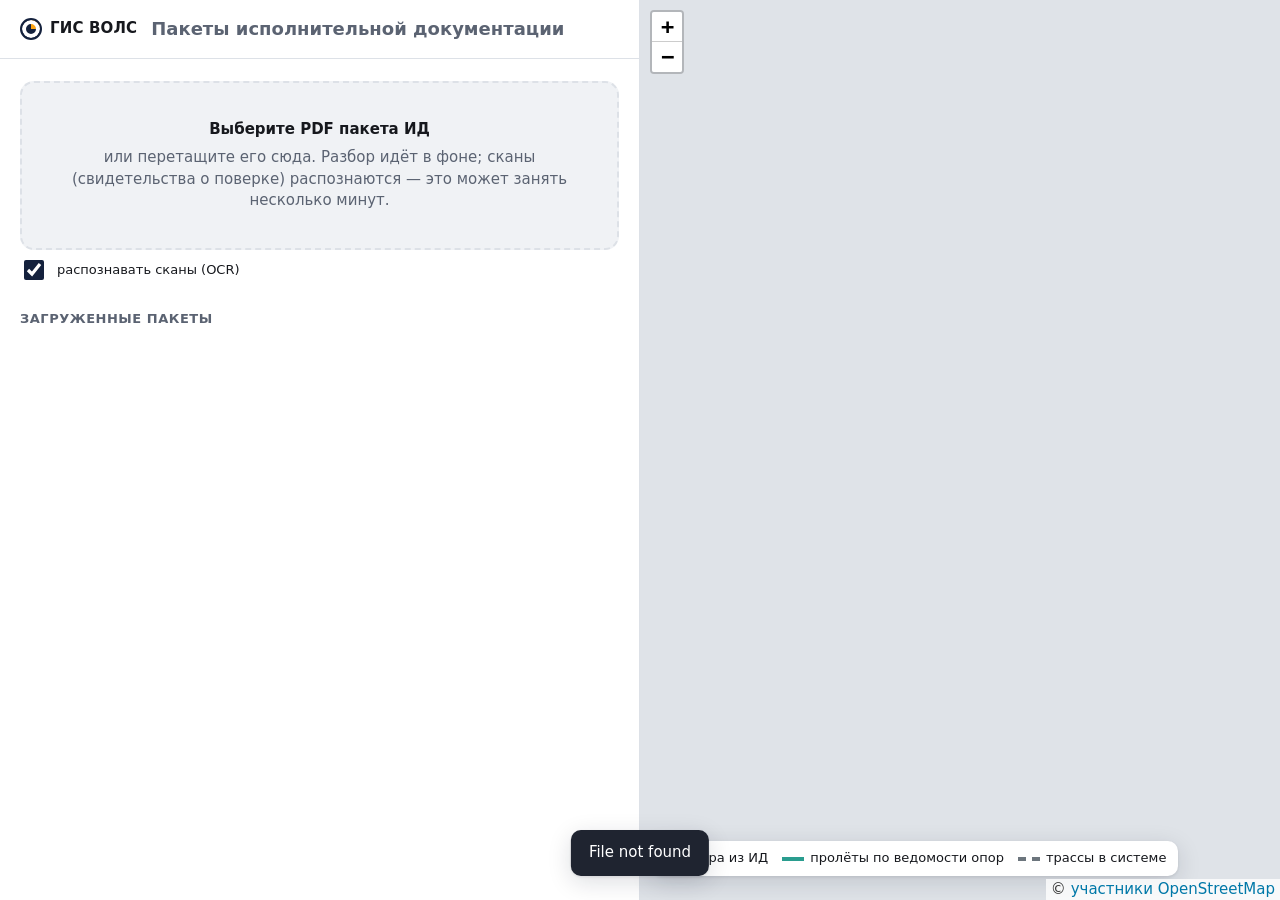
==== frontend/asbuilt.html @ 9b6646ba "Этап 9: импорт пакетов ИД, проверка качества, сопоставление с сетью - services/asbuilt/parser.py: пр" ====
<!doctype html>
<html lang="ru">
<head>
  <meta charset="utf-8">
  <meta name="viewport" content="width=device-width, initial-scale=1, viewport-fit=cover">
  <title>Пакеты ИД — ГИС ВОЛС</title>
  <link rel="stylesheet" href="vendor/leaflet/leaflet.css">
  <link rel="stylesheet" href="css/app.css">
</head>
<body class="import-page">
  <aside class="import-side">
    <header class="import-head">
      <a href="/" class="brand" title="К карте"><span class="brand-mark" aria-hidden="true"></span>ГИС ВОЛС</a>
      <h1>Пакеты исполнительной документации</h1>
    </header>

    <section id="step-list" class="step">
      <label id="drop" class="drop">
        <input id="file" type="file" accept=".pdf,application/pdf">
        <strong>Выберите PDF пакета ИД</strong>
        <span class="muted">или перетащите его сюда. Разбор идёт в фоне; сканы (свидетельства о поверке)
          распознаются — это может занять несколько минут.</span>
      </label>
      <label class="toggle small"><input id="ocr" type="checkbox" checked> распознавать сканы (OCR)</label>
      <p id="upload-status" class="muted" hidden></p>
      <h2>Загруженные пакеты</h2>
      <ul id="packages" class="jobs"></ul>
    </section>

    <section id="step-view" class="step" hidden>
      <div class="file-line"><span id="pkg-title"></span>
        <button id="btn-back" class="btn btn-small" type="button">← К списку</button></div>
      <div id="pkg-body"></div>
    </section>
  </aside>

  <main class="import-map">
    <div id="map" aria-label="Опоры из пакета ИД"></div>
    <div class="map-legend">
      <span><i class="dot dot-new"></i>опора из ИД</span>
      <span><i class="lg lg-new"></i>пролёты по ведомости опор</span>
      <span><i class="lg lg-duplicate"></i>трассы в системе</span>
    </div>
  </main>

  <div id="toast" class="toast" role="status" hidden></div>
  <script src="vendor/leaflet/leaflet.js"></script>
  <script type="module" src="js/asbuilt.js"></script>
</body>
</html>
---- frontend/vendor/leaflet/leaflet.css ----
/* required styles */

.leaflet-pane,
.leaflet-tile,
.leaflet-marker-icon,
.leaflet-marker-shadow,
.leaflet-tile-container,
.leaflet-pane > svg,
.leaflet-pane > canvas,
.leaflet-zoom-box,
.leaflet-image-layer,
.leaflet-layer {
	position: absolute;
	left: 0;
	top: 0;
	}
.leaflet-container {
	overflow: hidden;
	}
.leaflet-tile,
.leaflet-marker-icon,
.leaflet-marker-shadow {
	-webkit-user-select: none;
	   -moz-user-select: none;
	        user-select: none;
	  -webkit-user-drag: none;
	}
/* Prevents IE11 from highlighting tiles in blue */
.leaflet-tile::selection {
	background: transparent;
}
/* Safari renders non-retina tile on retina better with this, but Chrome is worse */
.leaflet-safari .leaflet-tile {
	image-rendering: -webkit-optimize-contrast;
	}
/* hack that prevents hw layers "stretching" when loading new tiles */
.leaflet-safari .leaflet-tile-container {
	width: 1600px;
	height: 1600px;
	-webkit-transform-origin: 0 0;
	}
.leaflet-marker-icon,
.leaflet-marker-shadow {
	display: block;
	}
/* .leaflet-container svg: reset svg max-width decleration shipped in Joomla! (joomla.org) 3.x */
/* .leaflet-container img: map is broken in FF if you have max-width: 100% on tiles */
.leaflet-container .leaflet-overlay-pane svg {
	max-width: none !important;
	max-height: none !important;
	}
.leaflet-container .leaflet-marker-pane img,
.leaflet-container .leaflet-shadow-pane img,
.leaflet-container .leaflet-tile-pane img,
.leaflet-container img.leaflet-image-layer,
.leaflet-container .leaflet-tile {
	max-width: none !important;
	max-height: none !important;
	width: auto;
	padding: 0;
	}

.leaflet-container img.leaflet-tile {
	/* See: https://bugs.chromium.org/p/chromium/issues/detail?id=600120 */
	mix-blend-mode: plus-lighter;
}

.leaflet-container.leaflet-touch-zoom {
	-ms-touch-action: pan-x pan-y;
	touch-action: pan-x pan-y;
	}
.leaflet-container.leaflet-touch-drag {
	-ms-touch-action: pinch-zoom;
	/* Fallback for FF which doesn't support pinch-zoom */
	touch-action: none;
	touch-action: pinch-zoom;
}
.leaflet-container.leaflet-touch-drag.leaflet-touch-zoom {
	-ms-touch-action: none;
	touch-action: none;
}
.leaflet-container {
	-webkit-tap-highlight-color: transparent;
}
.leaflet-container a {
	-webkit-tap-highlight-color: rgba(51, 181, 229, 0.4);
}
.leaflet-tile {
	filter: inherit;
	visibility: hidden;
	}
.leaflet-tile-loaded {
	visibility: inherit;
	}
.leaflet-zoom-box {
	width: 0;
	height: 0;
	-moz-box-sizing: border-box;
	     box-sizing: border-box;
	z-index: 800;
	}
/* workaround for https://bugzilla.mozilla.org/show_bug.cgi?id=888319 */
.leaflet-overlay-pane svg {
	-moz-user-select: none;
	}

.leaflet-pane         { z-index: 400; }

.leaflet-tile-pane    { z-index: 200; }
.leaflet-overlay-pane { z-index: 400; }
.leaflet-shadow-pane  { z-index: 500; }
.leaflet-marker-pane  { z-index: 600; }
.leaflet-tooltip-pane   { z-index: 650; }
.leaflet-popup-pane   { z-index: 700; }

.leaflet-map-pane canvas { z-index: 100; }
.leaflet-map-pane svg    { z-index: 200; }

.leaflet-vml-shape {
	width: 1px;
	height: 1px;
	}
.lvml {
	behavior: url(#default#VML);
	display: inline-block;
	position: absolute;
	}


/* control positioning */

.leaflet-control {
	position: relative;
	z-index: 800;
	pointer-events: visiblePainted; /* IE 9-10 doesn't have auto */
	pointer-events: auto;
	}
.leaflet-top,
.leaflet-bottom {
	position: absolute;
	z-index: 1000;
	pointer-events: none;
	}
.leaflet-top {
	top: 0;
	}
.leaflet-right {
	right: 0;
	}
.leaflet-bottom {
	bottom: 0;
	}
.leaflet-left {
	left: 0;
	}
.leaflet-control {
	float: left;
	clear: both;
	}
.leaflet-right .leaflet-control {
	float: right;
	}
.leaflet-top .leaflet-control {
	margin-top: 10px;
	}
.leaflet-bottom .leaflet-control {
	margin-bottom: 10px;
	}
.leaflet-left .leaflet-control {
	margin-left: 10px;
	}
.leaflet-right .leaflet-control {
	margin-right: 10px;
	}


/* zoom and fade animations */

.leaflet-fade-anim .leaflet-popup {
	opacity: 0;
	-webkit-transition: opacity 0.2s linear;
	   -moz-transition: opacity 0.2s linear;
	        transition: opacity 0.2s linear;
	}
.leaflet-fade-anim .leaflet-map-pane .leaflet-popup {
	opacity: 1;
	}
.leaflet-zoom-animated {
	-webkit-transform-origin: 0 0;
	    -ms-transform-origin: 0 0;
	        transform-origin: 0 0;
	}
svg.leaflet-zoom-animated {
	will-change: transform;
}

.leaflet-zoom-anim .leaflet-zoom-animated {
	-webkit-transition: -webkit-transform 0.25s cubic-bezier(0,0,0.25,1);
	   -moz-transition:    -moz-transform 0.25s cubic-bezier(0,0,0.25,1);
	        transition:         transform 0.25s cubic-bezier(0,0,0.25,1);
	}
.leaflet-zoom-anim .leaflet-tile,
.leaflet-pan-anim .leaflet-tile {
	-webkit-transition: none;
	   -moz-transition: none;
	        transition: none;
	}

.leaflet-zoom-anim .leaflet-zoom-hide {
	visibility: hidden;
	}


/* cursors */

.leaflet-interactive {
	cursor: pointer;
	}
.leaflet-grab {
	cursor: -webkit-grab;
	cursor:    -moz-grab;
	cursor:         grab;
	}
.leaflet-crosshair,
.leaflet-crosshair .leaflet-interactive {
	cursor: crosshair;
	}
.leaflet-popup-pane,
.leaflet-control {
	cursor: auto;
	}
.leaflet-dragging .leaflet-grab,
.leaflet-dragging .leaflet-grab .leaflet-interactive,
.leaflet-dragging .leaflet-marker-draggable {
	cursor: move;
	cursor: -webkit-grabbing;
	cursor:    -moz-grabbing;
	cursor:         grabbing;
	}

/* marker & overlays interactivity */
.leaflet-marker-icon,
.leaflet-marker-shadow,
.leaflet-image-layer,
.leaflet-pane > svg path,
.leaflet-tile-container {
	pointer-events: none;
	}

.leaflet-marker-icon.leaflet-interactive,
.leaflet-image-layer.leaflet-interactive,
.leaflet-pane > svg path.leaflet-interactive,
svg.leaflet-image-layer.leaflet-interactive path {
	pointer-events: visiblePainted; /* IE 9-10 doesn't have auto */
	pointer-events: auto;
	}

/* visual tweaks */

.leaflet-container {
	background: #ddd;
	outline-offset: 1px;
	}
.leaflet-container a {
	color: #0078A8;
	}
.leaflet-zoom-box {
	border: 2px dotted #38f;
	background: rgba(255,255,255,0.5);
	}


/* general typography */
.leaflet-container {
	font-family: "Helvetica Neue", Arial, Helvetica, sans-serif;
	font-size: 12px;
	font-size: 0.75rem;
	line-height: 1.5;
	}


/* general toolbar styles */

.leaflet-bar {
	box-shadow: 0 1px 5px rgba(0,0,0,0.65);
	border-radius: 4px;
	}
.leaflet-bar a {
	background-color: #fff;
	border-bottom: 1px solid #ccc;
	width: 26px;
	height: 26px;
	line-height: 26px;
	display: block;
	text-align: center;
	text-decoration: none;
	color: black;
	}
.leaflet-bar a,
.leaflet-control-layers-toggle {
	background-position: 50% 50%;
	background-repeat: no-repeat;
	display: block;
	}
.leaflet-bar a:hover,
.leaflet-bar a:focus {
	background-color: #f4f4f4;
	}
.leaflet-bar a:first-child {
	border-top-left-radius: 4px;
	border-top-right-radius: 4px;
	}
.leaflet-bar a:last-child {
	border-bottom-left-radius: 4px;
	border-bottom-right-radius: 4px;
	border-bottom: none;
	}
.leaflet-bar a.leaflet-disabled {
	cursor: default;
	background-color: #f4f4f4;
	color: #bbb;
	}

.leaflet-touch .leaflet-bar a {
	width: 30px;
	height: 30px;
	line-height: 30px;
	}
.leaflet-touch .leaflet-bar a:first-child {
	border-top-left-radius: 2px;
	border-top-right-radius: 2px;
	}
.leaflet-touch .leaflet-bar a:last-child {
	border-bottom-left-radius: 2px;
	border-bottom-right-radius: 2px;
	}

/* zoom control */

.leaflet-control-zoom-in,
.leaflet-control-zoom-out {
	font: bold 18px 'Lucida Console', Monaco, monospace;
	text-indent: 1px;
	}

.leaflet-touch .leaflet-control-zoom-in, .leaflet-touch .leaflet-control-zoom-out  {
	font-size: 22px;
	}


/* layers control */

.leaflet-control-layers {
	box-shadow: 0 1px 5px rgba(0,0,0,0.4);
	background: #fff;
	border-radius: 5px;
	}
.leaflet-control-layers-toggle {
	background-image: url(images/layers.png);
	width: 36px;
	height: 36px;
	}
.leaflet-retina .leaflet-control-layers-toggle {
	background-image: url(images/layers-2x.png);
	background-size: 26px 26px;
	}
.leaflet-touch .leaflet-control-layers-toggle {
	width: 44px;
	height: 44px;
	}
.leaflet-control-layers .leaflet-control-layers-list,
.leaflet-control-layers-expanded .leaflet-control-layers-toggle {
	display: none;
	}
.leaflet-control-layers-expanded .leaflet-control-layers-list {
	display: block;
	position: relative;
	}
.leaflet-control-layers-expanded {
	padding: 6px 10px 6px 6px;
	color: #333;
	background: #fff;
	}
.leaflet-control-layers-scrollbar {
	overflow-y: scroll;
	overflow-x: hidden;
	padding-right: 5px;
	}
.leaflet-control-layers-selector {
	margin-top: 2px;
	position: relative;
	top: 1px;
	}
.leaflet-control-layers label {
	display: block;
	font-size: 13px;
	font-size: 1.08333em;
	}
.leaflet-control-layers-separator {
	height: 0;
	border-top: 1px solid #ddd;
	margin: 5px -10px 5px -6px;
	}

/* Default icon URLs */
.leaflet-default-icon-path { /* used only in path-guessing heuristic, see L.Icon.Default */
	background-image: url(images/marker-icon.png);
	}


/* attribution and scale controls */

.leaflet-container .leaflet-control-attribution {
	background: #fff;
	background: rgba(255, 255, 255, 0.8);
	margin: 0;
	}
.leaflet-control-attribution,
.leaflet-control-scale-line {
	padding: 0 5px;
	color: #333;
	line-height: 1.4;
	}
.leaflet-control-attribution a {
	text-decoration: none;
	}
.leaflet-control-attribution a:hover,
.leaflet-control-attribution a:focus {
	text-decoration: underline;
	}
.leaflet-attribution-flag {
	display: inline !important;
	vertical-align: baseline !important;
	width: 1em;
	height: 0.6669em;
	}
.leaflet-left .leaflet-control-scale {
	margin-left: 5px;
	}
.leaflet-bottom .leaflet-control-scale {
	margin-bottom: 5px;
	}
.leaflet-control-scale-line {
	border: 2px solid #777;
	border-top: none;
	line-height: 1.1;
	padding: 2px 5px 1px;
	white-space: nowrap;
	-moz-box-sizing: border-box;
	     box-sizing: border-box;
	background: rgba(255, 255, 255, 0.8);
	text-shadow: 1px 1px #fff;
	}
.leaflet-control-scale-line:not(:first-child) {
	border-top: 2px solid #777;
	border-bottom: none;
	margin-top: -2px;
	}
.leaflet-control-scale-line:not(:first-child):not(:last-child) {
	border-bottom: 2px solid #777;
	}

.leaflet-touch .leaflet-control-attribution,
.leaflet-touch .leaflet-control-layers,
.leaflet-touch .leaflet-bar {
	box-shadow: none;
	}
.leaflet-touch .leaflet-control-layers,
.leaflet-touch .leaflet-bar {
	border: 2px solid rgba(0,0,0,0.2);
	background-clip: padding-box;
	}


/* popup */

.leaflet-popup {
	position: absolute;
	text-align: center;
	margin-bottom: 20px;
	}
.leaflet-popup-content-wrapper {
	padding: 1px;
	text-align: left;
	border-radius: 12px;
	}
.leaflet-popup-content {
	margin: 13px 24px 13px 20px;
	line-height: 1.3;
	font-size: 13px;
	font-size: 1.08333em;
	min-height: 1px;
	}
.leaflet-popup-content p {
	margin: 17px 0;
	margin: 1.3em 0;
	}
.leaflet-popup-tip-container {
	width: 40px;
	height: 20px;
	position: absolute;
	left: 50%;
	margin-top: -1px;
	margin-left: -20px;
	overflow: hidden;
	pointer-events: none;
	}
.leaflet-popup-tip {
	width: 17px;
	height: 17px;
	padding: 1px;

	margin: -10px auto 0;
	pointer-events: auto;

	-webkit-transform: rotate(45deg);
	   -moz-transform: rotate(45deg);
	    -ms-transform: rotate(45deg);
	        transform: rotate(45deg);
	}
.leaflet-popup-content-wrapper,
.leaflet-popup-tip {
	background: white;
	color: #333;
	box-shadow: 0 3px 14px rgba(0,0,0,0.4);
	}
.leaflet-container a.leaflet-popup-close-button {
	position: absolute;
	top: 0;
	right: 0;
	border: none;
	text-align: center;
	width: 24px;
	height: 24px;
	font: 16px/24px Tahoma, Verdana, sans-serif;
	color: #757575;
	text-decoration: none;
	background: transparent;
	}
.leaflet-container a.leaflet-popup-close-button:hover,
.leaflet-container a.leaflet-popup-close-button:focus {
	color: #585858;
	}
.leaflet-popup-scrolled {
	overflow: auto;
	}

.leaflet-oldie .leaflet-popup-content-wrapper {
	-ms-zoom: 1;
	}
.leaflet-oldie .leaflet-popup-tip {
	width: 24px;
	margin: 0 auto;

	-ms-filter: "progid:DXImageTransform.Microsoft.Matrix(M11=0.70710678, M12=0.70710678, M21=-0.70710678, M22=0.70710678)";
	filter: progid:DXImageTransform.Microsoft.Matrix(M11=0.70710678, M12=0.70710678, M21=-0.70710678, M22=0.70710678);
	}

.leaflet-oldie .leaflet-control-zoom,
.leaflet-oldie .leaflet-control-layers,
.leaflet-oldie .leaflet-popup-content-wrapper,
.leaflet-oldie .leaflet-popup-tip {
	border: 1px solid #999;
	}


/* div icon */

.leaflet-div-icon {
	background: #fff;
	border: 1px solid #666;
	}


/* Tooltip */
/* Base styles for the element that has a tooltip */
.leaflet-tooltip {
	position: absolute;
	padding: 6px;
	background-color: #fff;
	border: 1px solid #fff;
	border-radius: 3px;
	color: #222;
	white-space: nowrap;
	-webkit-user-select: none;
	-moz-user-select: none;
	-ms-user-select: none;
	user-select: none;
	pointer-events: none;
	box-shadow: 0 1px 3px rgba(0,0,0,0.4);
	}
.leaflet-tooltip.leaflet-interactive {
	cursor: pointer;
	pointer-events: auto;
	}
.leaflet-tooltip-top:before,
.leaflet-tooltip-bottom:before,
.leaflet-tooltip-left:before,
.leaflet-tooltip-right:before {
	position: absolute;
	pointer-events: none;
	border: 6px solid transparent;
	background: transparent;
	content: "";
	}

/* Directions */

.leaflet-tooltip-bottom {
	margin-top: 6px;
}
.leaflet-tooltip-top {
	margin-top: -6px;
}
.leaflet-tooltip-bottom:before,
.leaflet-tooltip-top:before {
	left: 50%;
	margin-left: -6px;
	}
.leaflet-tooltip-top:before {
	bottom: 0;
	margin-bottom: -12px;
	border-top-color: #fff;
	}
.leaflet-tooltip-bottom:before {
	top: 0;
	margin-top: -12px;
	margin-left: -6px;
	border-bottom-color: #fff;
	}
.leaflet-tooltip-left {
	margin-left: -6px;
}
.leaflet-tooltip-right {
	margin-left: 6px;
}
.leaflet-tooltip-left:before,
.leaflet-tooltip-right:before {
	top: 50%;
	margin-top: -6px;
	}
.leaflet-tooltip-left:before {
	right: 0;
	margin-right: -12px;
	border-left-color: #fff;
	}
.leaflet-tooltip-right:before {
	left: 0;
	margin-left: -12px;
	border-right-color: #fff;
	}

/* Printing */

@media print {
	/* Prevent printers from removing background-images of controls. */
	.leaflet-control {
		-webkit-print-color-adjust: exact;
		print-color-adjust: exact;
		}
	}
---- frontend/css/app.css ----
/* ГИС ВОЛС — стили интерфейса.
   Сначала токены (цвета, размеры), затем общие элементы, затем страницы.
   Мобильная версия — в конце (шторка снизу вместо панели справа). */

:root {
  --bg: #f4f5f7;
  --surface: #ffffff;
  --surface-2: #f0f2f5;
  --fg: #16181d;
  --muted: #5b6372;
  --line: #dde1e7;
  --accent: #14213d;       /* тёмно-синий — фирменный */
  --accent-2: #fca311;     /* янтарный — акцент, муфты */
  --ok: #1f8a4c;
  --bad: #c0392b;
  --focus: #2563eb;
  --shadow: 0 6px 24px rgb(16 24 40 / 0.14), 0 1px 3px rgb(16 24 40 / 0.1);
  --radius: 12px;
  --tap: 44px;             /* минимальный размер элемента под палец */
  --topbar-h: 56px;
  --panel-w: 380px;
  color-scheme: light;
}

@media (prefers-color-scheme: dark) {
  :root {
    --bg: #0f1218;
    --surface: #181c24;
    --surface-2: #212734;
    --fg: #e8ebf0;
    --muted: #9aa3b2;
    --line: #2c3340;
    --shadow: 0 6px 24px rgb(0 0 0 / 0.45);
    color-scheme: dark;
  }
}

* { box-sizing: border-box; }

html, body { height: 100%; }

body {
  margin: 0;
  font: 15px/1.45 system-ui, -apple-system, "Segoe UI", Roboto, sans-serif;
  background: var(--bg);
  color: var(--fg);
}

button, input, select { font: inherit; color: inherit; }

:focus-visible { outline: 2px solid var(--focus); outline-offset: 2px; }

[hidden] { display: none !important; }

.muted { color: var(--muted); }

/* ---------- Общие элементы ---------- */

.brand { display: flex; align-items: center; gap: 8px; font-weight: 700; letter-spacing: 0.01em; white-space: nowrap; }

.brand-mark {
  width: 22px; height: 22px; border-radius: 50%;
  background: conic-gradient(var(--accent-2) 0 25%, var(--accent) 0 100%);
  box-shadow: inset 0 0 0 4px var(--surface);
  border: 2px solid var(--accent);
}

.btn {
  min-height: var(--tap); padding: 0 18px; border-radius: 10px; border: 1px solid var(--line);
  background: var(--surface); cursor: pointer;
}

.btn-primary { background: var(--accent); border-color: var(--accent); color: #fff; font-weight: 600; }
.btn-primary:disabled { opacity: 0.6; }

.icon-btn {
  width: var(--tap); height: var(--tap); flex: none; display: grid; place-items: center;
  border: 0; border-radius: 10px; background: transparent; cursor: pointer;
}

.icon-btn:hover { background: var(--surface-2); }
.icon-btn svg { width: 22px; height: 22px; fill: currentColor; }
.icon-btn.small { width: 36px; height: 36px; font-size: 16px; color: var(--muted); }

.badge {
  display: inline-block; padding: 1px 7px; margin-right: 8px; border-radius: 99px; font-size: 11px;
  font-weight: 600; background: var(--surface-2); color: var(--muted); white-space: nowrap; vertical-align: 1px;
}

.badge-closure { background: #fff1d6; color: #8a5300; }
.badge-cable { background: #ece3fb; color: #5b2a9a; }
.badge-access_node { background: #dcf3ee; color: #1b6b60; }
.badge-segment { background: #e5ecf7; color: #2a4a7f; }

@media (prefers-color-scheme: dark) {
  .badge-closure { background: #3d2e10; color: #ffcf7a; }
  .badge-cable { background: #2e2342; color: #cdb2f5; }
  .badge-access_node { background: #143430; color: #8fe0d1; }
  .badge-segment { background: #1d2a40; color: #a9c2ec; }
}

/* ---------- Страница карты ---------- */

.map-page { overflow: hidden; }

#map { position: fixed; inset: 0; background: #dfe3e8; }

.loading #map { cursor: progress; }

.topbar {
  position: fixed; z-index: 1000; top: 12px; left: 12px; right: 12px;
  display: flex; align-items: center; gap: 6px; height: var(--topbar-h); padding: 0 6px 0 14px;
  max-width: 760px;
  background: var(--surface); border-radius: var(--radius); box-shadow: var(--shadow);
}

.search { position: relative; flex: 1; min-width: 0; }

.search input {
  width: 100%; height: 40px; padding: 0 12px; border: 1px solid var(--line); border-radius: 10px;
  background: var(--surface-2);
}

.search-results {
  position: absolute; top: 46px; left: 0; right: 0; margin: 0; padding: 6px; list-style: none;
  max-height: 60vh; overflow: auto; background: var(--surface); border-radius: var(--radius); box-shadow: var(--shadow);
}

.search-results li {
  display: flex; align-items: center; min-height: var(--tap); padding: 6px 10px; border-radius: 8px; cursor: pointer;
}

.search-results li:hover, .search-results li:focus { background: var(--surface-2); outline: none; }
.search-results li.empty { color: var(--muted); cursor: default; }
.search-results .label { overflow: hidden; text-overflow: ellipsis; white-space: nowrap; }

.user { position: relative; }

.menu {
  position: absolute; right: 0; top: 50px; min-width: 240px; padding: 6px; display: grid;
  background: var(--surface); border-radius: var(--radius); box-shadow: var(--shadow);
}

.menu-title { padding: 8px 10px; color: var(--muted); font-size: 13px; border-bottom: 1px solid var(--line); }

.menu a, .menu button {
  display: flex; align-items: center; min-height: var(--tap); padding: 0 10px; border: 0; border-radius: 8px;
  background: none; text-align: left; text-decoration: none; color: inherit; cursor: pointer;
}

.menu a:hover, .menu button:hover { background: var(--surface-2); }

.filter-chip {
  position: fixed; z-index: 999; top: calc(12px + var(--topbar-h) + 8px); left: 12px;
  display: flex; align-items: center; gap: 4px; padding: 4px 4px 4px 14px; border-radius: 99px;
  background: var(--accent); color: #fff; box-shadow: var(--shadow); font-size: 14px;
}

.filter-chip button { width: 32px; height: 32px; border: 0; border-radius: 50%; background: transparent; color: #fff;
  cursor: pointer; }

/* Панели: слои — слева, карточка — справа */
.panel {
  position: fixed; z-index: 1001; display: flex; flex-direction: column;
  background: var(--surface); border-radius: var(--radius); box-shadow: var(--shadow);
}

.panel-head {
  display: flex; align-items: flex-start; justify-content: space-between; gap: 8px;
  padding: 14px 10px 10px 18px; border-bottom: 1px solid var(--line);
}

.panel-head h2 { margin: 0; font-size: 17px; line-height: 1.3; overflow-wrap: anywhere; }

.panel-body { padding: 8px 18px 18px; overflow: auto; overscroll-behavior: contain; }

.panel-body h3 { margin: 18px 0 6px; font-size: 13px; text-transform: uppercase; letter-spacing: 0.04em;
  color: var(--muted); }

.layers-panel { top: calc(12px + var(--topbar-h) + 8px); left: 12px; width: 320px;
  max-height: calc(100vh - var(--topbar-h) - 44px); }

.card { top: 12px; right: 12px; bottom: 12px; width: var(--panel-w); }
.card-subtitle { color: var(--muted); font-size: 13px; }
.sheet-handle { display: none; }

.field { display: grid; gap: 4px; margin-top: 10px; font-size: 13px; color: var(--muted); }
.field select { min-height: var(--tap); padding: 0 10px; border-radius: 10px; border: 1px solid var(--line);
  background: var(--surface-2); color: var(--fg); }

.toggles { display: grid; }
.toggle { display: flex; align-items: center; gap: 10px; min-height: 40px; cursor: pointer; }
.toggle input { width: 20px; height: 20px; accent-color: var(--accent); }

.legend { margin: 0; padding: 0; list-style: none; display: grid; gap: 6px; }
.legend li { display: flex; align-items: center; gap: 10px; font-size: 14px; }
.swatch { width: 28px; height: 6px; border-radius: 3px; flex: none; }

.fields { display: grid; grid-template-columns: minmax(110px, auto) 1fr; gap: 6px 14px; margin: 10px 0 0; }
.fields dt { color: var(--muted); }
.fields dd { margin: 0; overflow-wrap: anywhere; }

.links { margin: 0; padding: 0; list-style: none; display: grid; gap: 2px; }

.link {
  width: 100%; min-height: 40px; padding: 6px 8px; border: 0; border-radius: 8px; background: none;
  text-align: left; cursor: pointer;
}

.link:hover { background: var(--surface-2); }

.table-scroll { overflow-x: auto; margin: 0 -18px; padding: 0 18px; -webkit-overflow-scrolling: touch; }
.data-table { border-collapse: collapse; font-size: 13px; white-space: nowrap; }
.data-table th, .data-table td { padding: 6px 10px; border-bottom: 1px solid var(--line); text-align: left; }
.data-table th { position: sticky; top: 0; background: var(--surface); color: var(--muted); font-weight: 600; }

.fab {
  position: fixed; z-index: 999; right: 12px; bottom: 112px; width: var(--tap); height: var(--tap);
  display: grid; place-items: center; border: 0; border-radius: 10px; background: var(--surface);
  box-shadow: var(--shadow); cursor: pointer;
}

.fab svg { width: 22px; height: 22px; fill: currentColor; }

.toast {
  position: fixed; z-index: 1100; left: 50%; bottom: 24px; transform: translateX(-50%); max-width: 90vw;
  padding: 12px 18px; border-radius: 10px; background: #1f2430; color: #fff; box-shadow: var(--shadow);
}

/* Сдвигаем зум/кнопку геолокации, когда открыта карточка справа */
body:has(#card:not([hidden])) .leaflet-bottom.leaflet-right,
body:has(#card:not([hidden])) .fab { right: calc(var(--panel-w) + 24px); }

/* Значки Leaflet */
.cluster {
  display: grid; place-items: center; border-radius: 50%; background: rgb(20 33 61 / 0.85); color: #fff;
  font-weight: 700; font-size: 13px; box-shadow: 0 0 0 5px rgb(20 33 61 / 0.18);
}

.closure-icon span {
  display: grid; place-items: center; width: 22px; height: 22px; border-radius: 50%;
  background: var(--accent-2); border: 3px solid var(--accent); font-size: 11px; font-weight: 800; color: #14213d;
}

.access-icon span { display: block; width: 14px; height: 14px; border-radius: 3px; border: 2px solid #fff;
  box-shadow: 0 0 0 1px rgb(0 0 0 / 0.35); }

.leaflet-tooltip { font: 13px/1.35 system-ui, sans-serif; }
.leaflet-container { font: inherit; }

/* ---------- Страница входа ---------- */

.login-page { display: grid; place-items: center; min-height: 100vh; padding: 16px;
  background: radial-gradient(circle at 20% 10%, #22345e, #0e1526 60%); }

.login-card {
  width: min(380px, 100%); display: grid; gap: 14px; padding: 28px; border-radius: 16px;
  background: var(--surface); box-shadow: 0 20px 60px rgb(0 0 0 / 0.35);
}

.login-card .brand { font-size: 22px; }
.login-card p { margin: -8px 0 4px; }
.login-card label { display: grid; gap: 6px; font-size: 14px; color: var(--muted); }
.login-card input { min-height: var(--tap); padding: 0 12px; border: 1px solid var(--line); border-radius: 10px;
  background: var(--surface-2); color: var(--fg); }
.form-error { margin: 0; color: var(--bad); }

/* ---------- Служебная страница (status.html) ---------- */

.stub { max-width: 560px; margin: 8vh auto; padding: 24px 16px; }
.stub h1 { margin: 0 0 4px; }
.stub p { color: var(--muted); }
.stub a { color: inherit; }
.stub h2 { margin: 24px 0 8px; font-size: 15px; color: var(--muted); font-weight: 600; }

.status {
  display: grid; grid-template-columns: max-content 1fr; gap: 6px 16px; padding: 16px;
  background: var(--surface); border: 1px solid var(--line); border-radius: 10px;
}

.status dt { color: var(--muted); }
.status dd { margin: 0; }
.ok { color: var(--ok); font-weight: 600; }
.bad { color: var(--bad); font-weight: 600; }

/* ---------- Телефон: карта на весь экран, карточка — шторка снизу ---------- */

@media (max-width: 760px) {
  .topbar { top: max(8px, env(safe-area-inset-top)); left: 8px; right: 8px; padding-left: 10px; }
  .brand-text { display: none; }
  .filter-chip { left: 8px; top: calc(max(8px, env(safe-area-inset-top)) + var(--topbar-h) + 8px); }

  .layers-panel {
    top: auto; left: 0; right: 0; bottom: 0; width: auto; max-height: 75vh;
    border-radius: 18px 18px 0 0; padding-bottom: env(safe-area-inset-bottom);
  }

  .card {
    top: auto; left: 0; right: 0; bottom: 0; width: auto; height: 45vh;
    border-radius: 18px 18px 0 0; padding-bottom: env(safe-area-inset-bottom);
    transition: height 0.2s ease;
  }

  .card.expanded { height: 88vh; }

  .sheet-handle {
    display: block; width: 100%; height: 22px; border: 0; background: none; cursor: pointer; flex: none;
  }

  .sheet-handle::before {
    content: ""; display: block; width: 44px; height: 5px; margin: 8px auto 0; border-radius: 3px;
    background: var(--line);
  }

  .panel-head { padding-top: 4px; }

  body:has(#card:not([hidden])) .leaflet-bottom.leaflet-right,
  body:has(#card:not([hidden])) .fab { right: 12px; }

  body:has(#card:not([hidden])) .fab { bottom: calc(45vh + 12px); }
  body:has(#card:not([hidden])) .leaflet-bottom { display: none; }
}

/* ---------- Кнопки и формы редактирования ---------- */

.btn-small { min-height: 36px; padding: 0 12px; font-size: 14px; }
.btn-danger { color: var(--bad); border-color: color-mix(in srgb, var(--bad) 40%, var(--line)); }
.btn-ghost { border-color: transparent; color: var(--muted); }
.btn:hover:not(:disabled) { background: var(--surface-2); }
.btn-primary:hover:not(:disabled) { background: #1f3260; }

.card-actions { display: flex; flex-wrap: wrap; gap: 6px; margin: 10px 0 2px; }

.edit-form { display: grid; gap: 4px; }
.edit-form h3 { margin-top: 10px; }
.edit-form input, .edit-form select, .edit-form textarea {
  min-height: var(--tap); padding: 8px 10px; border: 1px solid var(--line); border-radius: 10px;
  background: var(--surface-2); color: var(--fg); font: inherit; width: 100%;
}
.form-actions { display: flex; gap: 8px; margin-top: 12px; }

.history { margin: 0 0 14px; padding: 0; list-style: none; display: grid; gap: 10px; font-size: 14px; }
.small { font-size: 13px; }

/* Режим выбора на карте (перенос, объединение) */
.pick-banner {
  position: fixed; z-index: 1100; left: 50%; top: calc(12px + var(--topbar-h) + 8px); transform: translateX(-50%);
  display: flex; align-items: center; gap: 12px; max-width: min(640px, 92vw); padding: 10px 10px 10px 16px;
  border-radius: 12px; background: var(--accent-2); color: #14213d; box-shadow: var(--shadow); font-weight: 500;
}
.picking #map { cursor: crosshair; }
.picking .leaflet-interactive { cursor: crosshair; }

/* ---------- Страница импорта ---------- */

.import-page { display: grid; grid-template-columns: minmax(380px, 640px) 1fr; height: 100vh; overflow: hidden; }
.import-side { display: flex; flex-direction: column; overflow: auto; background: var(--surface);
  border-right: 1px solid var(--line); }
.import-head { display: flex; align-items: center; gap: 14px; padding: 16px 20px; border-bottom: 1px solid var(--line); }
.import-head .brand { color: inherit; text-decoration: none; }
.import-head h1 { margin: 0; font-size: 18px; color: var(--muted); font-weight: 600; }
.step { padding: 4px 20px 20px; }
.step h2 { margin: 20px 0 8px; font-size: 13px; text-transform: uppercase; letter-spacing: 0.04em; color: var(--muted); }

.drop {
  display: grid; gap: 6px; place-items: center; text-align: center; margin-top: 18px; padding: 36px 20px;
  border: 2px dashed var(--line); border-radius: 14px; cursor: pointer; background: var(--surface-2);
}
.drop.over, .drop:hover { border-color: var(--accent); }
.drop input { position: absolute; width: 1px; height: 1px; opacity: 0; }

.jobs { margin: 0; padding: 0; list-style: none; display: grid; gap: 2px; }
.jobs li { display: grid; padding: 8px 10px; border-radius: 8px; }
.jobs li.clickable { cursor: pointer; }
.jobs li.clickable:hover { background: var(--surface-2); }

.file-line { display: flex; align-items: center; justify-content: space-between; gap: 10px; margin-top: 16px;
  font-weight: 600; }
.folders td { vertical-align: middle; }
.folders select { min-height: 34px; padding: 0 6px; border: 1px solid var(--line); border-radius: 8px;
  background: var(--surface-2); color: var(--fg); max-width: 170px; }
.folder-name { font-weight: 600; white-space: normal; min-width: 120px; }
.field.inline { display: flex; align-items: center; gap: 10px; margin: 12px 0; }
.field.inline input { width: 90px; min-height: 36px; padding: 0 8px; border: 1px solid var(--line); border-radius: 8px;
  background: var(--surface-2); color: var(--fg); }

.summary { display: grid; grid-template-columns: repeat(auto-fill, minmax(110px, 1fr)); gap: 8px; }
.sum { display: grid; padding: 10px 12px; border-radius: 10px; background: var(--surface-2); }
.sum b { font-size: 22px; }
.sum span { color: var(--muted); font-size: 13px; line-height: 1.25; }
.sum.ok b { color: var(--ok); }
.sum.warn b { color: #d97706; }

.warnings { margin: 6px 0 0; padding: 0; list-style: none; display: grid; gap: 4px; font-size: 14px; }
.warnings li { padding: 8px 10px; border-radius: 8px; border-left: 4px solid var(--line); background: var(--surface-2);
  cursor: pointer; }
.warnings li.w-warning { border-left-color: #f77f00; }
.warnings li.w-error { border-left-color: var(--bad); }
.warnings li.w-info { color: var(--muted); }

.sticky-actions { position: sticky; bottom: 0; padding: 14px 0 4px; margin-top: 16px;
  background: linear-gradient(transparent, var(--surface) 30%); }
.sticky-actions .btn { width: 100%; }

.import-map { position: relative; }
.import-map #map { position: absolute; inset: 0; }
.map-legend {
  position: absolute; z-index: 500; left: 12px; bottom: 24px; display: flex; flex-wrap: wrap; gap: 6px 14px;
  max-width: calc(100% - 24px); padding: 8px 12px; border-radius: 10px; background: var(--surface);
  box-shadow: var(--shadow); font-size: 13px;
}
.map-legend span { display: inline-flex; align-items: center; gap: 6px; }
.lg { display: inline-block; width: 22px; height: 0; border-top: 4px solid; }
.lg-new { border-color: #2a9d8f; }
.lg-warning { border-color: #f77f00; }
.lg-duplicate { border-top-style: dashed; border-color: #6c757d; }
.lg-unclassified { border-top-style: dashed; border-color: #8b5e34; }
.dot { width: 11px; height: 11px; border-radius: 50%; border: 2px solid #fff; box-shadow: 0 0 0 1px #0003; }
.dot-new { background: #1d4ed8; }
.dot-auto { background: #f77f00; }

@media (max-width: 900px) {
  .import-page { grid-template-columns: 1fr; grid-template-rows: 45vh auto; height: auto; overflow: auto; }
  .import-side { border-right: 0; order: 1; }
  .import-map { order: 0; height: 45vh; }
}

/* ---------- Рисование (этап 5) ---------- */

.draw-tools {
  position: fixed; z-index: 1000; left: 12px; bottom: 36px; display: flex; gap: 6px; padding: 6px;
  border-radius: 14px; background: var(--surface); box-shadow: var(--shadow);
}
.tool-btn {
  display: grid; justify-items: center; gap: 2px; min-width: 64px; min-height: var(--tap); padding: 6px 8px;
  border: 0; border-radius: 10px; background: transparent; color: var(--fg); font: inherit; font-size: 12px;
  cursor: pointer;
}
.tool-btn svg { width: 22px; height: 22px; fill: currentColor; }
.tool-btn:hover { background: var(--surface-2); }
.tool-btn.active { background: var(--accent); color: #fff; }

.draw-panel { top: calc(12px + var(--topbar-h) + 8px); left: 12px; width: 340px; max-height: calc(100vh - 180px); }
.draw-panel .panel-body p:first-child { margin-top: 6px; }
.draw-status { margin: 12px 0 0; padding: 10px 12px; border-radius: 10px; background: var(--surface-2); font-size: 14px; }
.draw-status:empty { display: none; }
.form-actions.wrap { flex-wrap: wrap; }
.field-row { display: grid; grid-template-columns: 1fr 1fr; gap: 10px; }
.kbd-hint { margin: 10px 0 0; }
.waypoints { margin: 8px 0 0; padding-left: 22px; display: grid; gap: 2px; font-size: 14px; }
.waypoints:empty { display: none; }

/* В режиме рисования щелчки по объектам слоёв проходят на карту: привязку делает draw.js */
body.no-hit .leaflet-map-pane .leaflet-pane:not(.leaflet-draw-pane) * { pointer-events: none !important; }
body.drawing #map { cursor: crosshair; }
body.drawing .leaflet-draw-pane .leaflet-marker-draggable { cursor: grab; }

.vertex-handle { width: 16px; height: 16px; border-radius: 50%; background: #fff; border: 3px solid #2563eb;
  box-sizing: border-box; box-shadow: 0 1px 3px #0005; }
.vertex-handle.end { background: #ffb703; border-color: #14213d; cursor: not-allowed; }
.vertex-handle.ghost { opacity: 0.55; transform: scale(0.75); }
.vertex-handle.ghost:hover { opacity: 1; }
.snap-tip { font-weight: 600; }
.wp-num { background: transparent; border: 0; box-shadow: none; color: #9d4edd; font-weight: 800; padding: 0; }
.wp-num::before { display: none; }

@media (max-width: 760px) {
  .draw-tools { left: 8px; bottom: calc(28px + env(safe-area-inset-bottom)); }
  .draw-panel {
    top: auto; left: 0; right: 0; bottom: 0; width: auto; max-height: 52vh;
    border-radius: 18px 18px 0 0; padding-bottom: env(safe-area-inset-bottom);
  }
  body:has(#draw-panel:not([hidden])) .draw-tools,
  body:has(#card:not([hidden])) .draw-tools { display: none; }
}
.edit-form .toggle input { width: 20px; height: 20px; min-height: 0; padding: 0; flex: none; }
.draw-panel .form-actions { position: sticky; bottom: -18px; margin-bottom: -18px; padding: 12px 0 18px;
  background: var(--surface); }

/* ---------- Рассветка муфты (этап 6) ---------- */

.splice-page { min-height: 100vh; background: var(--bg); }
.splice-head {
  position: sticky; top: 0; z-index: 10; display: flex; align-items: center; gap: 18px; flex-wrap: wrap;
  padding: 10px 20px; background: var(--surface); border-bottom: 1px solid var(--line);
}
.splice-head .brand { color: inherit; text-decoration: none; }
.splice-title { flex: 1; min-width: 180px; }
.splice-title h1 { margin: 0; font-size: 19px; }
.splice-tools { display: flex; gap: 6px; flex-wrap: wrap; }
.splice-tools .btn { text-decoration: none; display: inline-flex; align-items: center; }
.splice-main { display: grid; grid-template-columns: 320px minmax(0, 1fr); gap: 18px; padding: 18px 20px 40px;
  max-width: 1500px; margin: 0 auto; }
.splice-side { display: grid; gap: 4px; align-content: start; }
.splice-side section, .splice-work {
  background: var(--surface); border-radius: var(--radius); padding: 4px 16px 16px; box-shadow: 0 1px 2px #0001;
}
.splice-side h2, .splice-work h2 { margin: 14px 0 8px; font-size: 13px; text-transform: uppercase;
  letter-spacing: 0.04em; color: var(--muted); }
.splice-side section + section { margin-top: 10px; }
.cable-list { margin: 0; padding: 0; list-style: none; display: grid; gap: 4px; }
.cable-item { padding: 6px 8px; border-radius: 10px; border: 1px solid transparent; }
.cable-item.on { border-color: var(--accent); background: var(--surface-2); }
.cable-item .link { padding: 0; min-height: 0; text-align: left; width: 100%; display: block; }
.cable-item .btn { margin-top: 8px; }
.edit-form.compact .field { margin-top: 6px; }
.edit-form.compact input, .edit-form.compact select { min-height: 38px; }
.split-form { margin-top: 10px; padding-top: 10px; border-top: 1px dashed var(--line); }

.splice-work { min-width: 0; }
.pair-pickers { display: grid; grid-template-columns: minmax(0, 1fr) minmax(0, 1fr); gap: 12px 160px; padding-top: 12px; }
.pair-pickers select { min-height: 40px; padding: 0 8px; border-radius: 10px; border: 1px solid var(--line);
  background: var(--surface-2); color: var(--fg); font: inherit; width: 100%; }
.hint { min-height: 1.4em; margin: 10px 0; }

.diagram { position: relative; display: grid; grid-template-columns: minmax(0, 1fr) 160px minmax(0, 1fr); }
.fiber-col { display: grid; align-content: start; gap: 3px; min-width: 0; grid-column: 1; grid-row: 1; }
.fiber-col.right { grid-column: 3; }
.col-head { height: 44px; padding: 2px 4px; overflow: hidden; }
.fiber-row {
  display: grid; grid-template-columns: 6px 16px 26px minmax(60px, auto) 1fr; align-items: center; gap: 8px;
  height: 30px; padding: 0 10px 0 0; border: 1px solid var(--line); border-radius: 8px; background: var(--surface);
  color: var(--fg); font: inherit; font-size: 14px; text-align: left; cursor: pointer; overflow: hidden;
}
.fiber-col.right .fiber-row { grid-template-columns: 1fr minmax(60px, auto) 26px 16px 6px; padding: 0 0 0 10px; }
.fiber-col.right .fiber-row > :nth-child(1) { order: 5; }
.fiber-col.right .fiber-row > :nth-child(2) { order: 4; }
.fiber-col.right .fiber-row > :nth-child(3) { order: 3; text-align: right; }
.fiber-col.right .fiber-row > :nth-child(4) { order: 2; text-align: right; }
.fiber-col.right .fiber-row > :nth-child(5) { order: 1; text-align: left; }
.fiber-row .module { align-self: stretch; }
.fiber-row .num { font-weight: 700; font-variant-numeric: tabular-nums; }
.fiber-row .fstate { color: var(--muted); overflow: hidden; text-overflow: ellipsis; white-space: nowrap; }
.fiber-row:hover { border-color: var(--accent); }
.fiber-row.st-free .fstate { color: var(--ok); }
.fiber-row.st-port, .fiber-row.st-elsewhere { background: var(--surface-2); }
.fiber-row.pending { outline: 3px solid #ffb703; outline-offset: -1px; }
.dot { display: inline-block; width: 14px; height: 14px; border-radius: 50%; border: 1px solid #0004;
  vertical-align: -2px; flex: none; }
.splice-links { position: absolute; top: 0; bottom: 0; left: calc((100% - 160px) / 2); width: 160px; height: 100%;
  overflow: visible; pointer-events: none; }
.link-line { cursor: pointer; pointer-events: visibleStroke; }
.link-line .hit { pointer-events: stroke; }
.link-line .casing { fill: none; stroke: #14213d; stroke-width: 5; opacity: 0.55; }
.link-line .core { fill: none; stroke-width: 3; }
.link-line .hit { fill: none; stroke: transparent; stroke-width: 12; }
.link-line:hover .casing { stroke: #ffb703; opacity: 1; }

.table-title { margin-top: 26px !important; }
.splice-table tr.clickable { cursor: pointer; }
.splice-table tr.clickable:hover td, .splice-table tr.on td { background: var(--surface-2); }
.detail-end { display: flex; align-items: center; gap: 6px; flex-wrap: wrap; font-size: 14px; }
.swap { margin: 2px 0 2px 4px; }

@media (max-width: 900px) {
  .splice-main { grid-template-columns: minmax(0, 1fr); padding: 12px; }
  .splice-side { order: 2; }
  .diagram { grid-template-columns: minmax(0, 1fr) 60px minmax(0, 1fr); }
  .splice-links { left: calc((100% - 60px) / 2); width: 60px; }
  .pair-pickers { gap: 8px 60px; }
  .fiber-row { grid-template-columns: 5px 14px 22px 1fr; }
  .fiber-row .fcolor { display: none; }
  .fiber-col.right .fiber-row { grid-template-columns: 1fr 14px 5px; }
  .fiber-row .fstate { display: none; }
}

@media print {
  .splice-head .splice-tools, .splice-side, .pair-pickers, .hint, .no-print, .toast { display: none !important; }
  .splice-main { display: block; padding: 0; }
  .splice-work { box-shadow: none; padding: 0; }
  .splice-head { position: static; border: 0; }
  .fiber-row { break-inside: avoid; }
  .data-table { white-space: normal; }
  * { -webkit-print-color-adjust: exact; print-color-adjust: exact; }
}

/* ---------- Документы в карточке ---------- */

.docs { margin: 0; padding: 0; list-style: none; display: grid; gap: 4px; }
.docs li { display: grid; grid-template-columns: 1fr auto; gap: 2px 8px; align-items: center; padding: 6px 8px;
  border-radius: 8px; background: var(--surface-2); font-size: 14px; }
.docs a { color: inherit; overflow-wrap: anywhere; font-weight: 600; }
.docs .meta { grid-column: 1; color: var(--muted); font-size: 12px; }
.docs .btn { grid-row: 1 / span 2; grid-column: 2; }
.doc-upload { display: grid; gap: 6px; margin-top: 8px; }
.doc-upload input[type=file] { font: inherit; font-size: 13px; max-width: 100%; }
.doc-upload select { min-height: 36px; border-radius: 8px; border: 1px solid var(--line); background: var(--surface-2);
  color: var(--fg); font: inherit; padding: 0 8px; }
a.btn { text-decoration: none; display: inline-flex; align-items: center; }

/* ---------- Поиск повреждения (этап 7) ---------- */

.tool-btn[data-tool=locate] { color: #b00020; }
.tool-btn[data-tool=locate].active { background: #b00020; color: #fff; }
.locate-panel { width: 380px; }
.seg-tabs { display: grid; grid-template-columns: 1fr 1fr; gap: 4px; padding: 4px; border-radius: 10px;
  background: var(--surface-2); margin-top: 8px; }
.seg-tabs button { min-height: 34px; border: 0; border-radius: 8px; background: transparent; color: var(--fg);
  font: inherit; font-size: 14px; cursor: pointer; }
.seg-tabs button.on { background: var(--surface); box-shadow: 0 1px 3px #0002; font-weight: 600; }
.pick-list { width: 100%; margin-top: 4px; border: 1px solid var(--line); border-radius: 8px; background: var(--surface);
  color: var(--fg); font: inherit; font-size: 13px; }
.advanced { margin-top: 10px; font-size: 14px; }
.advanced summary { cursor: pointer; color: var(--muted); }
.locate-result:empty { display: none; }
.locate-result { margin-top: 14px; border-top: 1px solid var(--line); padding-top: 6px; }
.fault-card { margin-top: 8px; padding: 12px 14px; border-radius: 12px; border-left: 5px solid #d00000;
  background: color-mix(in srgb, #d00000 7%, var(--surface)); display: grid; gap: 4px; }
.fault-where { font-weight: 600; line-height: 1.35; }
.fault-acc { font-size: 22px; font-weight: 800; color: #b00020; }
.warn-line { margin: 8px 0 0; padding: 8px 10px; border-radius: 8px; background: color-mix(in srgb, #f77f00 12%, var(--surface));
  font-size: 13px; }
.contrib { margin: 0; padding: 0; list-style: none; display: grid; gap: 6px; font-size: 13px; }
.contrib li { position: relative; padding: 4px 8px; border-radius: 6px; overflow: hidden; }
.contrib .bar { position: absolute; inset: 0 auto 0 0; background: color-mix(in srgb, #d00000 14%, transparent);
  z-index: 0; }
.contrib span { position: relative; }
.save-box { margin-top: 12px; }
.trace-block { margin-top: 14px; font-size: 14px; }
.trace-block summary { cursor: pointer; font-weight: 600; }
.events td:first-child { text-align: right; font-variant-numeric: tabular-nums; color: var(--muted); }
.events td { white-space: normal; }
.fault-icon span { display: block; width: 30px; height: 30px; border-radius: 50%; border: 4px solid #d00000;
  background: radial-gradient(circle, #d00000 0 4px, transparent 5px); box-sizing: border-box;
  animation: fault-pulse 1.6s ease-out infinite; }
@keyframes fault-pulse { 0% { box-shadow: 0 0 0 0 #d0000088; } 100% { box-shadow: 0 0 0 18px #d0000000; } }
@media (prefers-reduced-motion: reduce) { .fault-icon span { animation: none; } }
@media (max-width: 760px) { .locate-panel { width: auto; } body:has(#locate-panel:not([hidden])) .draw-tools { display: none; } }

/* ---------- Журнал повреждений и калибровка (этап 8) ---------- */

.page-wide { max-width: 1200px; margin: 0 auto; padding: 18px 20px 40px; display: grid; grid-template-columns: minmax(0, 1fr); gap: 16px; }
.page-card { background: var(--surface); border-radius: var(--radius); padding: 6px 20px 20px;
  box-shadow: 0 1px 2px #0001; }
.page-card > p:first-child { margin-top: 14px; line-height: 1.5; }
.sec-title { margin: 16px 0 10px; font-size: 18px; }
.page-card h3 { margin: 20px 0 8px; font-size: 13px; text-transform: uppercase; letter-spacing: 0.04em; color: var(--muted); }
.page-card .summary { margin-top: 14px; }
.toolbar { display: flex; align-items: center; gap: 16px; flex-wrap: wrap; }
.incidents-table tr.clickable { cursor: pointer; }
.incidents-table tr.clickable:hover td { background: var(--surface-2); }
.st { padding: 2px 8px; border-radius: 99px; font-size: 12px; font-weight: 600; background: var(--surface-2); }
.st-localized { background: #fde2e1; color: #9b1c1c; }
.st-repaired { background: #dcf3ee; color: #1b6b60; }
.st-cancelled { color: var(--muted); }
.badge-test { margin-left: 6px; background: var(--surface-2); color: var(--muted); }
.cmps { display: grid; grid-template-columns: repeat(auto-fill, minmax(320px, 1fr)); gap: 12px 24px; }
.cmp-label { font-size: 14px; margin-bottom: 4px; }
.cmp-row { display: grid; grid-template-columns: 44px 1fr 70px; align-items: center; gap: 8px; font-size: 13px; }
.cmp-bar { height: 10px; border-radius: 5px; min-width: 2px; }
.cmp-bar.before { background: #adb5bd; }
.cmp-bar.after { background: #f77f00; }
.cmp-bar.after.good { background: var(--ok); }
.cmp-row b { text-align: right; font-variant-numeric: tabular-nums; }
.incident-icon span { display: grid; place-items: center; width: 22px; height: 22px; border-radius: 50%;
  background: #d00000; color: #fff; font-weight: 800; border: 2px solid #fff; box-shadow: 0 1px 4px #0006;
  box-sizing: border-box; font-size: 13px; }
.incident-icon.st-repaired span { background: #6c757d; }
@media (max-width: 760px) { .page-wide { padding: 10px; } .cmps { grid-template-columns: 1fr; } }

/* ---------- Пакеты ИД (этап 9) ---------- */
.progress { height: 10px; border-radius: 5px; background: var(--surface-2); overflow: hidden; }
.progress div { height: 100%; background: var(--accent); transition: width 0.4s; }
.port-picker { margin-top: 8px; padding: 8px 10px; border-radius: 10px; background: var(--surface-2); }
.trace-steps { padding-left: 20px; display: grid; gap: 4px; }
.step .fields { margin-top: 4px; }
.sum span { overflow-wrap: anywhere; hyphens: auto; }
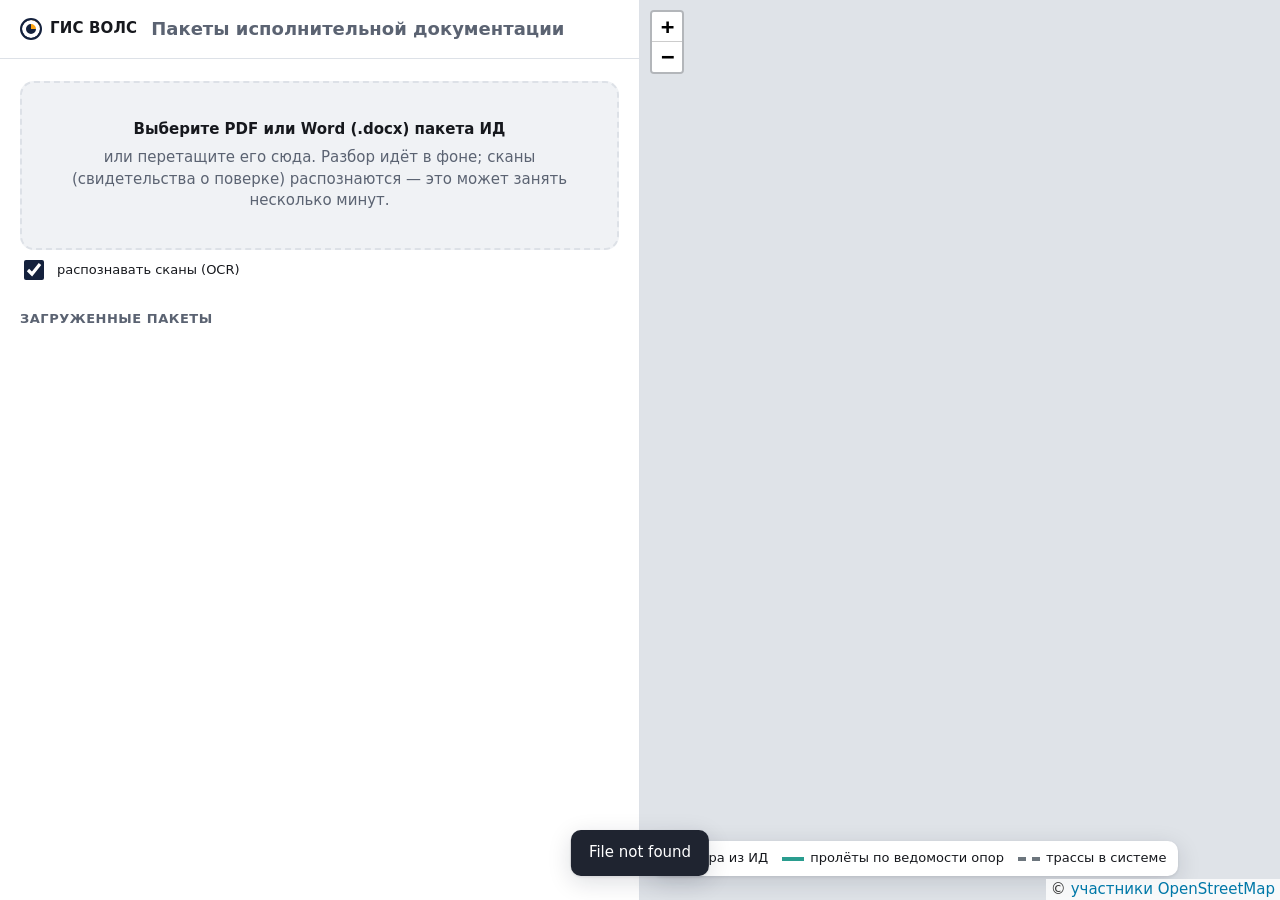
==== commit bda33084: "ИД в Word (.docx), рассветка из протоколов, «Муфта по фото» - Пакет ИД принимается в PDF и в Word: с" ====
--- a/frontend/asbuilt.html
+++ b/frontend/asbuilt.html
@@ -16,8 +16,8 @@
 
     <section id="step-list" class="step">
       <label id="drop" class="drop">
-        <input id="file" type="file" accept=".pdf,application/pdf">
-        <strong>Выберите PDF пакета ИД</strong>
+        <input id="file" type="file" accept=".pdf,.docx,application/pdf,application/vnd.openxmlformats-officedocument.wordprocessingml.document">
+        <strong>Выберите PDF или Word (.docx) пакета ИД</strong>
         <span class="muted">или перетащите его сюда. Разбор идёт в фоне; сканы (свидетельства о поверке)
           распознаются — это может занять несколько минут.</span>
       </label>
--- a/frontend/css/app.css
+++ b/frontend/css/app.css
@@ -665,3 +665,64 @@
 .trace-steps { padding-left: 20px; display: grid; gap: 4px; }
 .step .fields { margin-top: 4px; }
 .sum span { overflow-wrap: anywhere; hyphens: auto; }
+
+/* ---------- Этап 10: работа в поле ---------- */
+.fab-nearby { bottom: calc(112px + var(--tap) + 10px); color: #1d4ed8; }
+body:has(#card:not([hidden])) .fab-nearby { display: none; }
+.nearby-panel .panel-body { display: grid; gap: 10px; }
+.near-list { list-style: none; margin: 0; padding: 0; display: grid; gap: 2px; }
+.near-item { display: grid; grid-template-columns: 64px minmax(0, 1fr); gap: 10px; width: 100%; padding: 10px 6px;
+  border: 0; border-bottom: 1px solid var(--line); background: transparent; color: var(--fg); text-align: left;
+  font: inherit; cursor: pointer; min-height: var(--tap); }
+button.near-item:hover { background: var(--surface-2); }
+.near-dist { font-weight: 700; font-variant-numeric: tabular-nums; color: #1d4ed8; }
+.near-actions { display: flex; gap: 8px; margin-top: 6px; flex-wrap: wrap; }
+.link.inline { display: inline; padding: 0; min-height: 0; border: 0; background: none; color: #1d4ed8; cursor: pointer;
+  font: inherit; }
+.photo-strip { display: grid; grid-template-columns: repeat(auto-fill, minmax(84px, 1fr)); gap: 6px; margin: 6px 0; }
+.photo-strip img { width: 100%; aspect-ratio: 1; object-fit: cover; border-radius: 8px; display: block;
+  background: var(--surface-2); }
+.photo-btn { margin: 6px 0; }
+.phone-qr { width: min(280px, 80vw); margin: 16px 0 4px; padding: 8px; background: #fff; border-radius: 12px;
+  box-shadow: var(--shadow); }
+.phone-qr svg { display: block; width: 100%; height: auto; }
+.phone-url { font: 600 18px/1.3 ui-monospace, monospace; color: var(--fg) !important; word-break: break-all; }
+.phone-steps { padding-left: 20px; line-height: 1.5; }
+.phone-steps li { margin-bottom: 8px; }
+.phone-steps a { color: #1d4ed8 !important; }
+
+/* ---------- Этап 11: мониторинг, последствия, фото ---------- */
+.st.st-up { background: #dcf3ee; color: #1b6b60; }
+.st.st-down { background: #fde2e1; color: #9b1c1c; }
+.st.st-unknown { background: var(--surface-2); color: var(--muted); }
+.sum.bad b { color: var(--bad); }
+.alarm { border-left: 4px solid var(--bad); }
+.alarm h2 { color: var(--bad); margin-top: 0; }
+.alarm-main { font-size: 15px; }
+.conf-высокая { background: #dcf3ee; color: #1b6b60; }
+.conf-средняя { background: #fff1d6; color: #8a5300; }
+.conf-низкая { background: var(--surface-2); color: var(--muted); }
+.plain-list { list-style: none; margin: 0; padding: 0; display: grid; gap: 6px; }
+.chips { display: flex; flex-wrap: wrap; gap: 6px; }
+.chip { padding: 2px 10px; border-radius: 99px; background: var(--surface-2); font-size: 13px; }
+.impact-list { list-style: none; margin: 8px 0; padding: 0; max-height: 50vh; overflow: auto; }
+.impact-item { grid-template-columns: 18px minmax(0, 1fr); align-items: start; }
+.impact-item .dot { width: 12px; height: 12px; margin-top: 4px; border: 0; box-shadow: none; }
+.dot.st-up { background: #2a9d8f; }
+.dot.st-down { background: #e63946; }
+.dot.st-unknown { background: #8d99ae; }
+.photo-geo { display: block; font-size: 12px; color: var(--muted); margin-top: 2px; }
+.photo-table img { width: 72px; height: 72px; object-fit: cover; border-radius: 8px; display: block; }
+.photo-table td { vertical-align: top; white-space: normal; }
+.photo-table select, .photo-table input { max-width: 200px; }
+@media (max-width: 700px) {
+  /* На телефоне строки таблицы фото — карточками, без горизонтальной прокрутки */
+  .photo-table thead { display: none; }
+  .photo-table, .photo-table tbody { display: block; white-space: normal; }
+  .photo-table tr { display: grid; grid-template-columns: 84px minmax(0, 1fr); gap: 4px 12px; padding: 10px 0;
+    border-bottom: 1px solid var(--line); }
+  .photo-table td { border: 0; padding: 0; }
+  .photo-table td:first-child { grid-row: span 2; }
+  .photo-table td:last-child { grid-column: 1 / -1; display: flex; gap: 8px; flex-wrap: wrap; }
+  .photo-table select, .photo-table input { max-width: none; flex: 1 1 160px; }
+}
